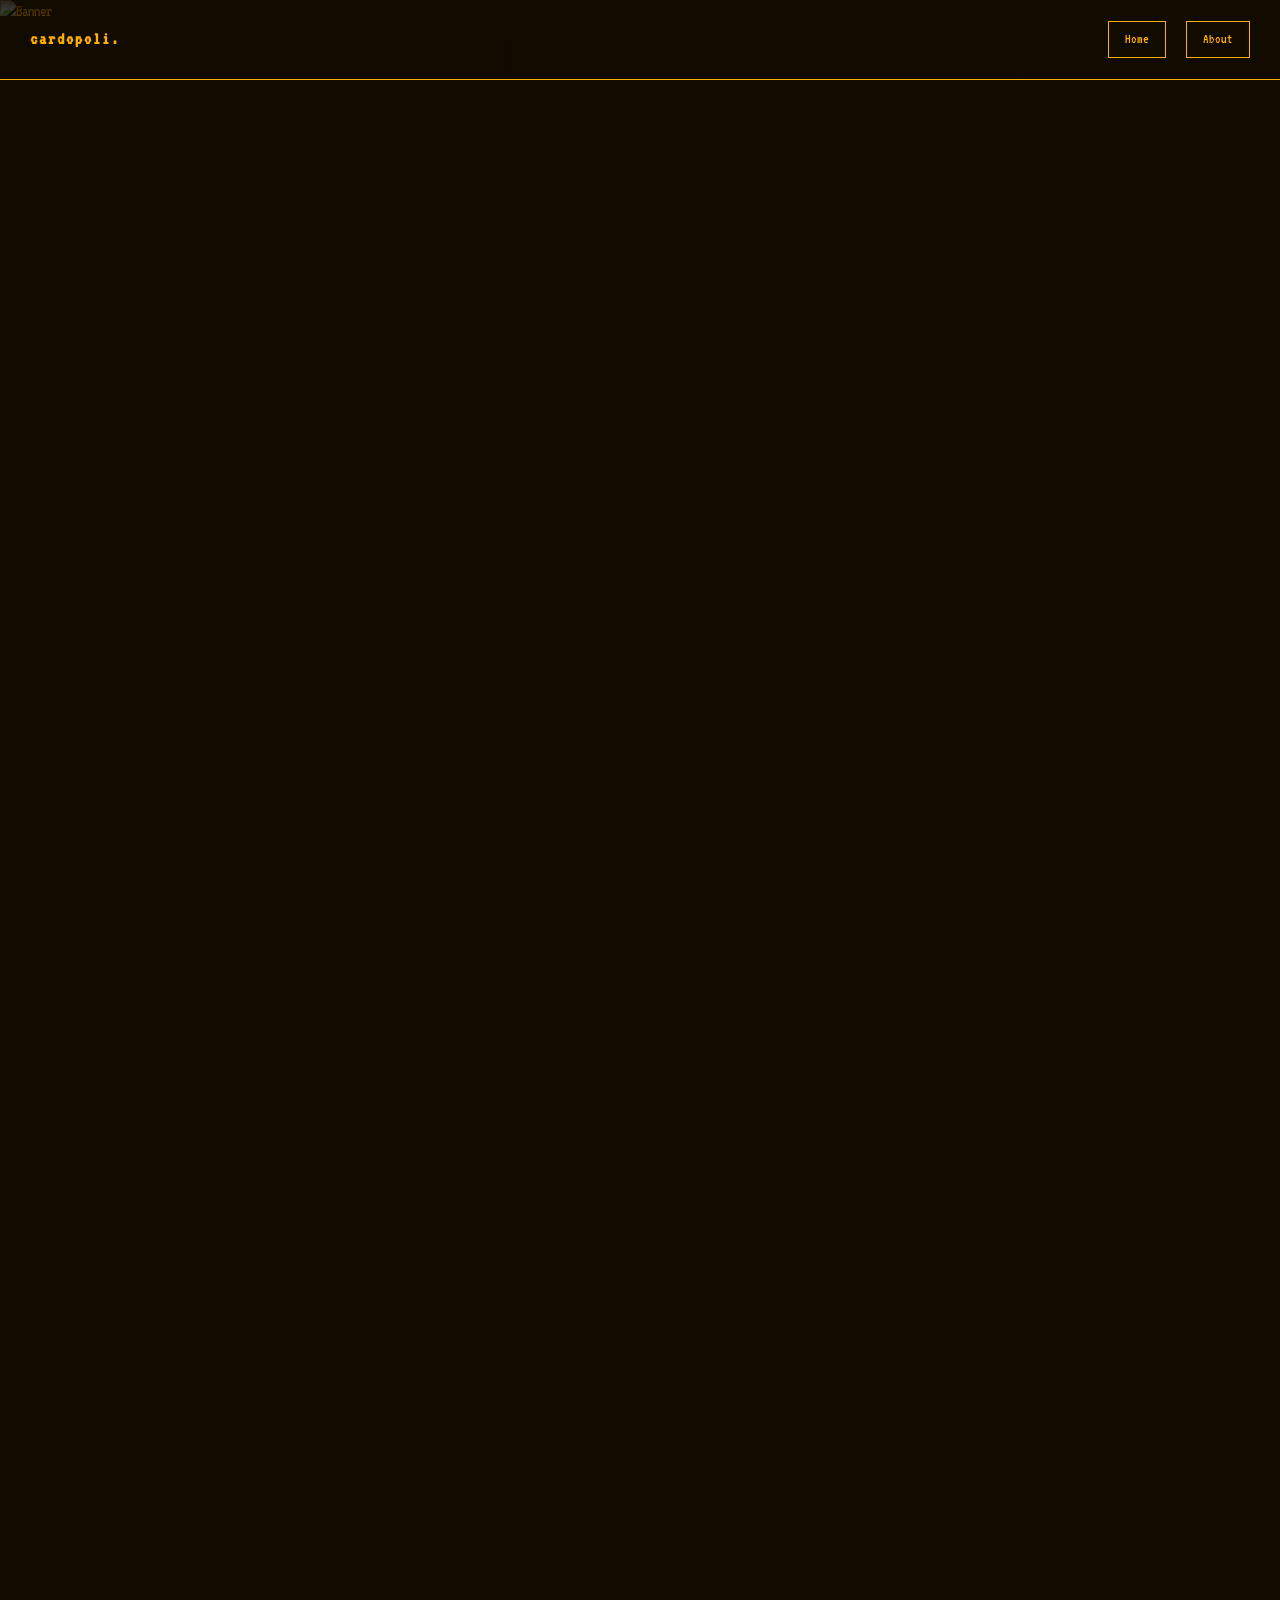
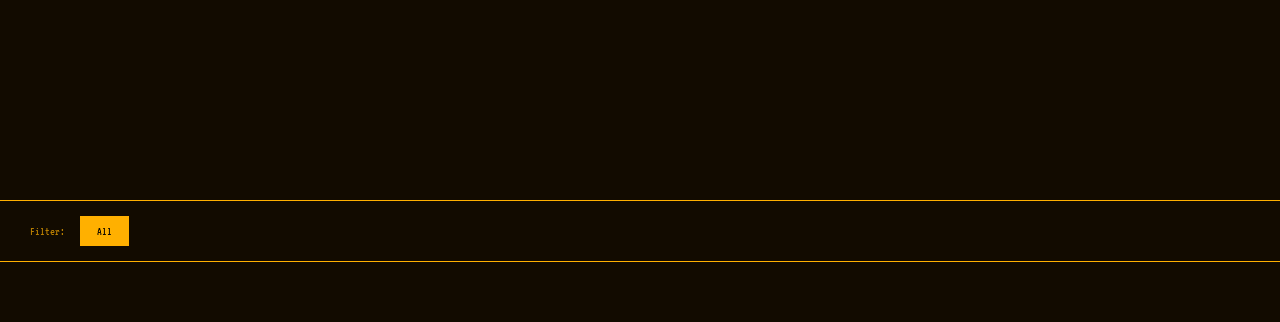
==== index.html @ 5b598ecf "Add files via upload" ====
<!DOCTYPE html>
<html lang="en">
<head>
    <meta charset="UTF-8">
    <meta name="viewport" content="width=device-width, initial-scale=1.0">
    <title>cardopoli.</title>
    <link href="https://fonts.googleapis.com/css2?family=VT323&display=swap" rel="stylesheet">
    <style>
        /* Default variables - will be overridden by settings.json */
        :root {
            --color-bg: #120b00;
            --color-text: #ffb000;
            --color-header-bg: #120b00;
            --font-family: 'VT323', monospace;
            --logo-size: 18px;
            --columns-desktop: 7;
            --columns-mobile: 2;
            --spacing: 8px;
            --header-height: 80px;
        }

        * {
            margin: 0;
            padding: 0;
            box-sizing: border-box;
        }

        body {
            background: var(--color-bg);
            color: var(--color-text);
            font-family: var(--font-family);
            line-height: 1.4;
            overflow-x: hidden;
        }

        /* BANNER */
        .banner {
            width: 100vw;
            height: 100vh;
            display: flex;
            align-items: center;
            justify-content: center;
            overflow: hidden;
            position: relative;
            background: var(--color-bg);
        }

        .banner img {
            width: 100%;
            height: 100%;
            object-fit: cover;
        }

        /* HEADER */
        header {
            position: fixed;
            top: 0;
            left: 0;
            right: 0;
            height: var(--header-height);
            padding: 20px 30px;
            display: flex;
            justify-content: space-between;
            align-items: center;
            z-index: 100;
            background: linear-gradient(to bottom, rgba(18, 11, 0, 0.9), transparent);
            border-bottom: 1px solid var(--color-text);
        }

        .logo {
            font-size: var(--logo-size);
            font-weight: bold;
            letter-spacing: 2px;
            color: var(--color-text);
        }

        .logo img {
            max-height: 40px;
            max-width: 150px;
        }

        nav {
            display: flex;
            gap: 20px;
            align-items: center;
        }

        nav a {
            color: var(--color-text);
            text-decoration: none;
            font-size: 14px;
            border: 1px solid var(--color-text);
            padding: 8px 16px;
            transition: all 0.2s;
        }

        nav a:hover {
            background: var(--color-text);
            color: var(--color-bg);
        }

        .hamburger {
            display: none;
            flex-direction: column;
            gap: 5px;
            cursor: pointer;
            border: 1px solid var(--color-text);
            padding: 8px;
        }

        .hamburger span {
            width: 24px;
            height: 2px;
            background: var(--color-text);
        }

        /* SIDEBAR */
        .sidebar {
            position: fixed;
            top: 0;
            left: 0;
            width: 100vw;
            height: 100vh;
            background: rgba(18, 11, 0, 0.95);
            display: none;
            flex-direction: column;
            justify-content: center;
            align-items: center;
            z-index: 200;
            backdrop-filter: blur(10px);
            padding: 60px 30px 30px;
            overflow-y: auto;
        }

        .sidebar.active {
            display: flex;
        }

        .sidebar-content {
            text-align: center;
            max-width: 600px;
        }

        .sidebar-content h2 {
            font-size: 28px;
            margin-bottom: 20px;
            border-bottom: 1px solid var(--color-text);
            padding-bottom: 20px;
        }

        .sidebar-content p {
            font-size: 14px;
            line-height: 1.8;
        }

        .sidebar-close {
            position: absolute;
            top: 30px;
            right: 30px;
            font-size: 32px;
            cursor: pointer;
            border: 1px solid var(--color-text);
            width: 40px;
            height: 40px;
            display: flex;
            align-items: center;
            justify-content: center;
        }

        /* CATEGORY FILTER */
        .filter-bar {
            position: sticky;
            top: 0;
            background: var(--color-bg);
            border-bottom: 1px solid var(--color-text);
            border-top: 1px solid var(--color-text);
            padding: 15px 30px;
            display: flex;
            gap: 15px;
            flex-wrap: wrap;
            z-index: 50;
            margin-top: 100vh;
            align-items: center;
        }

        .filter-label {
            font-size: 12px;
            opacity: 0.7;
        }

        .filter-btn {
            padding: 8px 16px;
            background: transparent;
            border: 1px solid var(--color-text);
            color: var(--color-text);
            font-family: inherit;
            font-size: 12px;
            cursor: pointer;
            transition: all 0.2s;
        }

        .filter-btn:hover,
        .filter-btn.active {
            background: var(--color-text);
            color: var(--color-bg);
        }

        /* GRID */
        .portfolio {
            display: grid;
            gap: var(--spacing);
            padding: 30px;
            background: var(--color-bg);
            grid-template-columns: repeat(var(--columns-desktop), 1fr);
        }

        .grid-item {
            aspect-ratio: 1;
            background: #1a1410;
            cursor: pointer;
            position: relative;
            overflow: hidden;
            border: 1px solid var(--color-text);
            transition: all 0.3s;
        }

        .grid-item:hover {
            border-color: var(--color-text);
            transform: scale(1.02);
        }

        .grid-item img {
            width: 100%;
            height: 100%;
            object-fit: cover;
            display: block;
        }

        .grid-item.hidden {
            display: none;
        }

        /* MODAL */
        .modal {
            display: none;
            position: fixed;
            top: 0;
            left: 0;
            width: 100%;
            height: 100%;
            background: rgba(18, 11, 0, 0.95);
            z-index: 300;
            justify-content: center;
            align-items: center;
            backdrop-filter: blur(5px);
            padding: 60px 30px 30px;
            overflow-y: auto;
        }

        .modal.active {
            display: flex;
        }

        .modal-content {
            position: relative;
            max-width: 90vw;
            max-height: 80vh;
            display: flex;
            flex-direction: column;
            align-items: center;
        }

        .modal-image {
            max-width: 100%;
            max-height: 70vh;
            object-fit: contain;
            margin-bottom: 20px;
        }

        .modal-info {
            text-align: center;
            max-width: 600px;
        }

        .modal-info h3 {
            font-size: 18px;
            margin-bottom: 10px;
        }

        .modal-info p {
            font-size: 12px;
            opacity: 0.8;
            margin-bottom: 5px;
        }

        .modal-close {
            position: absolute;
            top: 30px;
            right: 30px;
            font-size: 32px;
            cursor: pointer;
            border: 1px solid var(--color-text);
            width: 40px;
            height: 40px;
            display: flex;
            align-items: center;
            justify-content: center;
        }

        .modal-nav {
            position: absolute;
            bottom: 30px;
            display: flex;
            gap: 20px;
        }

        .modal-nav button {
            padding: 8px 16px;
            background: transparent;
            border: 1px solid var(--color-text);
            color: var(--color-text);
            font-family: inherit;
            cursor: pointer;
            transition: all 0.2s;
        }

        .modal-nav button:hover {
            background: var(--color-text);
            color: var(--color-bg);
        }

        /* ABOUT PAGE */
        .page-view {
            display: none;
            position: fixed;
            top: 0;
            left: 0;
            width: 100%;
            height: 100%;
            background: var(--color-bg);
            z-index: 250;
            padding: 100px 30px 30px;
            overflow-y: auto;
        }

        .page-view.active {
            display: block;
        }

        .page-view-content {
            max-width: 800px;
            margin: 0 auto;
            line-height: 1.8;
        }

        .page-view-close {
            position: fixed;
            top: 30px;
            right: 30px;
            font-size: 32px;
            cursor: pointer;
            border: 1px solid var(--color-text);
            width: 40px;
            height: 40px;
            display: flex;
            align-items: center;
            justify-content: center;
            z-index: 251;
        }

        /* Curved edges */
        body.curved-edges .grid-item,
        body.curved-edges .modal-image {
            border-radius: 10px;
        }

        /* Photo overlay */
        body.show-overlay .grid-item:hover::after {
            content: '';
            position: absolute;
            top: 0;
            left: 0;
            width: 100%;
            height: 100%;
            background: rgba(0, 0, 0, 0.3);
            pointer-events: none;
        }

        /* RESPONSIVE */
        @media (max-width: 1200px) {
            .portfolio {
                grid-template-columns: repeat(auto-fit, minmax(calc(100% / var(--columns-desktop)), 1fr));
            }
        }

        @media (max-width: 768px) {
            .hamburger {
                display: flex;
            }

            nav {
                display: none;
            }

            header {
                padding: 15px;
            }

            .portfolio {
                grid-template-columns: repeat(var(--columns-mobile), 1fr);
                padding: 15px;
            }

            .filter-bar {
                padding: 10px 15px;
                gap: 10px;
                margin-top: calc(100vh - 20px);
            }

            .modal {
                padding: 60px 15px 15px;
            }

            .modal-image {
                max-height: 60vh;
            }

            .sidebar {
                padding: 50px 20px 20px;
            }
        }
    </style>
</head>
<body>
    <!-- BANNER -->
    <section class="banner" id="banner">
        <img id="banner-image" src="" alt="Banner" style="display: none;">
    </section>

    <!-- HEADER -->
    <header>
        <div class="logo" id="logo">cardopoli.</div>
        <nav>
            <a href="#" onclick="showHome(); return false;">Home</a>
            <a href="#" onclick="showPage('about'); return false;">About</a>
        </nav>
        <button class="hamburger" onclick="toggleSidebar()" aria-label="Menu">
            <span></span>
            <span></span>
            <span></span>
        </button>
    </header>

    <!-- SIDEBAR -->
    <div class="sidebar" id="sidebar">
        <div class="sidebar-close" onclick="toggleSidebar()">×</div>
        <div class="sidebar-content">
            <h2>About</h2>
            <p id="sidebar-about">Loading...</p>
        </div>
    </div>

    <!-- FILTER BAR -->
    <div class="filter-bar" id="filter-bar">
        <span class="filter-label">Filter:</span>
        <button class="filter-btn active" onclick="filterCategory('all', this)">All</button>
        <div id="category-buttons"></div>
    </div>

    <!-- PORTFOLIO GRID -->
    <div class="portfolio" id="portfolio"></div>

    <!-- MODAL -->
    <div class="modal" id="modal">
        <div class="modal-close" onclick="closeModal()">×</div>
        <div class="modal-content">
            <img class="modal-image" id="modal-image" src="" alt="">
            <div class="modal-info">
                <h3 id="modal-title"></h3>
                <p id="modal-category"></p>
                <p id="modal-caption"></p>
            </div>
            <div class="modal-nav">
                <button onclick="previousImage()">← Previous</button>
                <button onclick="nextImage()">Next →</button>
            </div>
        </div>
    </div>

    <!-- ABOUT PAGE -->
    <div class="page-view" id="about-page">
        <div class="page-view-close" onclick="showHome()">×</div>
        <div class="page-view-content" id="about-content">
            Loading...
        </div>
    </div>

    <script>
        let settings = {};
        let projects = [];
        let currentCategory = 'all';
        let currentImageIndex = 0;
        let currentProjectIndex = 0;
        let filteredProjects = [];

        // Load settings and apply to page
        async function loadSettings() {
            try {
                const response = await fetch('/content/settings.json');
                if (!response.ok) throw new Error('Settings not found');
                settings = await response.json();
            } catch (error) {
                console.log('Using default settings');
                settings = {
                    title: 'cardopoli.',
                    description: 'Photography & Art Direction',
                    columns: '7',
                    mobile_columns: '2',
                    curved_edges: true,
                    photo_overlay: true,
                    color_bg: '#120b00',
                    color_text: '#ffb000',
                    color_header_bg: '#120b00',
                    font_family: 'VT323',
                    logo_size: '18px',
                    show_sidebar: true
                };
            }

            // Apply settings to CSS
            document.documentElement.style.setProperty('--color-bg', settings.color_bg);
            document.documentElement.style.setProperty('--color-text', settings.color_text);
            document.documentElement.style.setProperty('--color-header-bg', settings.color_header_bg);
            document.documentElement.style.setProperty('--font-family', settings.font_family === 'VT323' ? "'VT323', monospace" : settings.font_family);
            document.documentElement.style.setProperty('--logo-size', settings.logo_size);
            document.documentElement.style.setProperty('--columns-desktop', settings.columns || '7');
            document.documentElement.style.setProperty('--columns-mobile', settings.mobile_columns || '2');

            // Apply conditional classes
            if (settings.curved_edges) document.body.classList.add('curved-edges');
            if (settings.photo_overlay) document.body.classList.add('show-overlay');

            // Set logo
            const logoEl = document.getElementById('logo');
            if (settings.logo_image) {
                logoEl.innerHTML = `<img src="${settings.logo_image}" alt="logo">`;
            } else {
                logoEl.textContent = settings.title || 'cardopoli.';
            }

            // Set banner
            if (settings.banner_gif) {
                document.getElementById('banner-image').src = settings.banner_gif;
                document.getElementById('banner-image').style.display = 'block';
            }

            // Set sidebar visibility
            if (!settings.show_sidebar) {
                document.querySelector('.hamburger').style.display = 'none';
            }

            document.title = settings.title;
        }

        // Load projects
        async function loadProjects() {
            try {
                const response = await fetch('/content/projects.json');
                if (!response.ok) throw new Error('Projects not found');
                projects = await response.json();
            } catch (error) {
                console.log('No projects yet');
                projects = [];
            }

            renderPortfolio();
            buildCategoryFilter();
        }

        // Build category filter
        function buildCategoryFilter() {
            const categories = [...new Set(projects.map(p => p.category).filter(c => c))];
            const container = document.getElementById('category-buttons');
            container.innerHTML = '';

            categories.forEach(cat => {
                const btn = document.createElement('button');
                btn.className = 'filter-btn';
                btn.textContent = cat;
                btn.onclick = () => filterCategory(cat, btn);
                container.appendChild(btn);
            });
        }

        // Filter by category
        function filterCategory(category, element) {
            currentCategory = category;

            document.querySelectorAll('.filter-btn').forEach(btn => btn.classList.remove('active'));
            if (element) element.classList.add('active');

            if (category === 'all') {
                filteredProjects = [...projects];
            } else {
                filteredProjects = projects.filter(p => p.category === category);
            }

            renderPortfolio();
        }

        // Render portfolio
        function renderPortfolio() {
            const portfolio = document.getElementById('portfolio');
            portfolio.innerHTML = '';

            filteredProjects.forEach((project, projectIdx) => {
                project.photos.forEach((photo, photoIdx) => {
                    const item = document.createElement('div');
                    item.className = 'grid-item';
                    item.innerHTML = `<img src="${photo.image}" alt="${photo.alt || ''}" loading="lazy">`;
                    item.onclick = () => openModal(projectIdx, photoIdx);
                    portfolio.appendChild(item);
                });
            });
        }

        // Modal functions
        function openModal(projectIdx, photoIdx) {
            currentProjectIndex = projectIdx;
            currentImageIndex = photoIdx;
            showModalImage();
            document.getElementById('modal').classList.add('active');
        }

        function closeModal() {
            document.getElementById('modal').classList.remove('active');
        }

        function showModalImage() {
            const project = filteredProjects[currentProjectIndex];
            const photo = project.photos[currentImageIndex];

            document.getElementById('modal-image').src = photo.image;
            document.getElementById('modal-title').textContent = project.title;
            document.getElementById('modal-category').textContent = project.category;
            document.getElementById('modal-caption').textContent = photo.caption || '';
        }

        function nextImage() {
            const project = filteredProjects[currentProjectIndex];
            if (currentImageIndex < project.photos.length - 1) {
                currentImageIndex++;
            } else if (currentProjectIndex < filteredProjects.length - 1) {
                currentProjectIndex++;
                currentImageIndex = 0;
            }
            showModalImage();
        }

        function previousImage() {
            if (currentImageIndex > 0) {
                currentImageIndex--;
            } else if (currentProjectIndex > 0) {
                currentProjectIndex--;
                currentImageIndex = filteredProjects[currentProjectIndex].photos.length - 1;
            }
            showModalImage();
        }

        // Keyboard nav
        document.addEventListener('keydown', (e) => {
            if (!document.getElementById('modal').classList.contains('active')) return;
            if (e.key === 'ArrowRight') nextImage();
            if (e.key === 'ArrowLeft') previousImage();
            if (e.key === 'Escape') closeModal();
        });

        // Page nav
        function showHome() {
            document.getElementById('about-page').classList.remove('active');
            document.getElementById('sidebar').classList.remove('active');
        }

        function showPage(page) {
            if (page === 'about') {
                document.getElementById('about-page').classList.add('active');
                loadAboutPage();
            }
        }

        async function loadAboutPage() {
            try {
                const response = await fetch('/content/pages/about.json');
                const data = await response.json();
                document.getElementById('about-content').innerHTML = `<h2>${data.title}</h2><p>${data.body}</p>`;
                document.getElementById('sidebar-about').innerHTML = data.body;
            } catch (error) {
                document.getElementById('about-content').innerHTML = '<p>About page not set up yet.</p>';
            }
        }

        function toggleSidebar() {
            document.getElementById('sidebar').classList.toggle('active');
        }

        // Initialize
        async function init() {
            await loadSettings();
            await loadProjects();
        }

        init();
    </script>
</body>
</html>
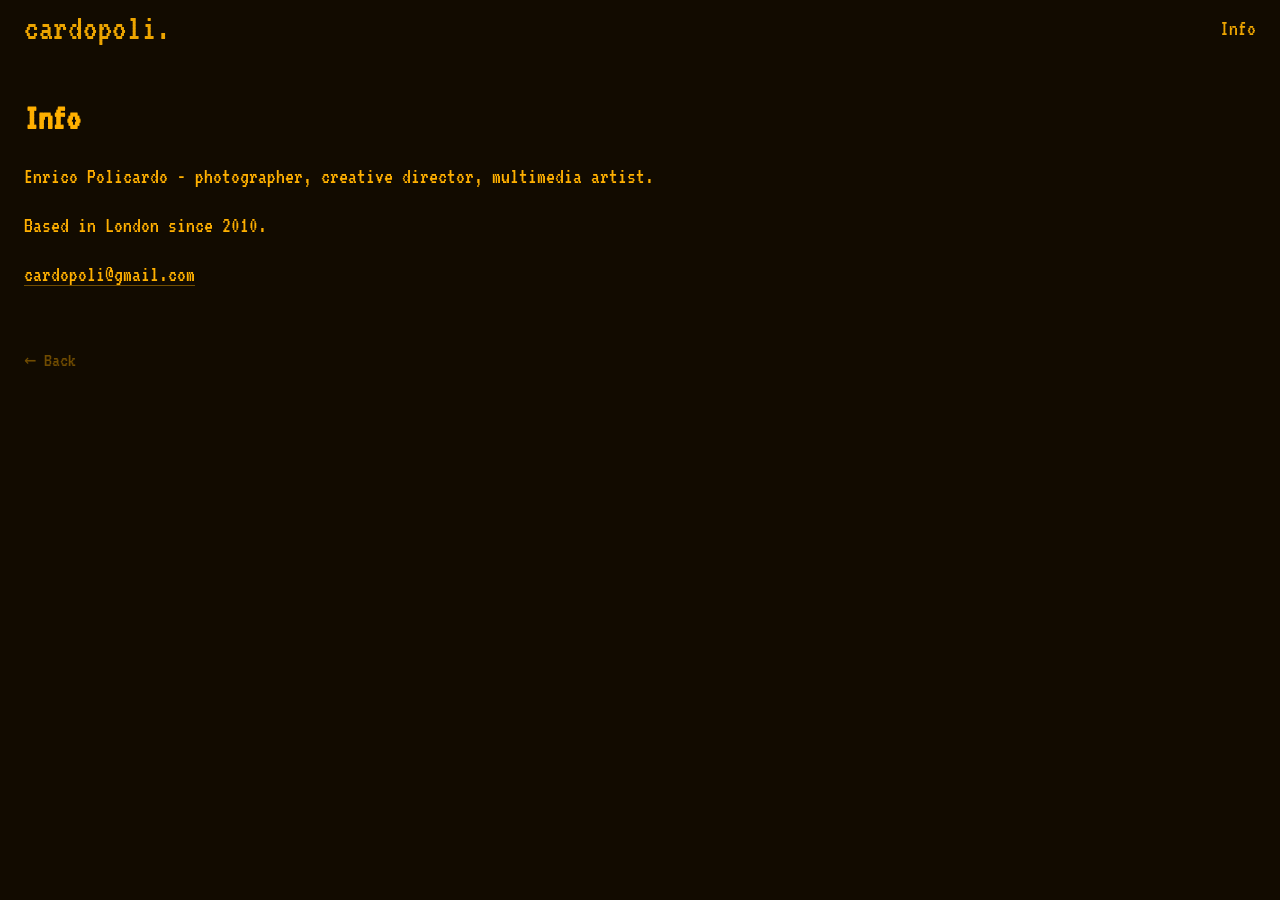
==== commit 41efe7d3: "Add files via upload" ====
--- a/index.html
+++ b/index.html
@@ -1,715 +1,58 @@
 <!DOCTYPE html>
 <html lang="en">
 <head>
-    <meta charset="UTF-8">
-    <meta name="viewport" content="width=device-width, initial-scale=1.0">
+    <meta charset="utf-8">
+    <meta name="viewport" content="width=device-width, initial-scale=1, minimum-scale=1">
     <title>cardopoli.</title>
+    <meta name="description" content="Enrico Policardo - photographer, creative director, multimedia artist. London.">
+    <link rel="preconnect" href="https://fonts.googleapis.com">
+    <link rel="preconnect" href="https://fonts.gstatic.com" crossorigin>
     <link href="https://fonts.googleapis.com/css2?family=VT323&display=swap" rel="stylesheet">
-    <style>
-        /* Default variables - will be overridden by settings.json */
-        :root {
-            --color-bg: #120b00;
-            --color-text: #ffb000;
-            --color-header-bg: #120b00;
-            --font-family: 'VT323', monospace;
-            --logo-size: 18px;
-            --columns-desktop: 7;
-            --columns-mobile: 2;
-            --spacing: 8px;
-            --header-height: 80px;
-        }
-
-        * {
-            margin: 0;
-            padding: 0;
-            box-sizing: border-box;
-        }
-
-        body {
-            background: var(--color-bg);
-            color: var(--color-text);
-            font-family: var(--font-family);
-            line-height: 1.4;
-            overflow-x: hidden;
-        }
-
-        /* BANNER */
-        .banner {
-            width: 100vw;
-            height: 100vh;
-            display: flex;
-            align-items: center;
-            justify-content: center;
-            overflow: hidden;
-            position: relative;
-            background: var(--color-bg);
-        }
-
-        .banner img {
-            width: 100%;
-            height: 100%;
-            object-fit: cover;
-        }
-
-        /* HEADER */
-        header {
-            position: fixed;
-            top: 0;
-            left: 0;
-            right: 0;
-            height: var(--header-height);
-            padding: 20px 30px;
-            display: flex;
-            justify-content: space-between;
-            align-items: center;
-            z-index: 100;
-            background: linear-gradient(to bottom, rgba(18, 11, 0, 0.9), transparent);
-            border-bottom: 1px solid var(--color-text);
-        }
-
-        .logo {
-            font-size: var(--logo-size);
-            font-weight: bold;
-            letter-spacing: 2px;
-            color: var(--color-text);
-        }
-
-        .logo img {
-            max-height: 40px;
-            max-width: 150px;
-        }
-
-        nav {
-            display: flex;
-            gap: 20px;
-            align-items: center;
-        }
-
-        nav a {
-            color: var(--color-text);
-            text-decoration: none;
-            font-size: 14px;
-            border: 1px solid var(--color-text);
-            padding: 8px 16px;
-            transition: all 0.2s;
-        }
-
-        nav a:hover {
-            background: var(--color-text);
-            color: var(--color-bg);
-        }
-
-        .hamburger {
-            display: none;
-            flex-direction: column;
-            gap: 5px;
-            cursor: pointer;
-            border: 1px solid var(--color-text);
-            padding: 8px;
-        }
-
-        .hamburger span {
-            width: 24px;
-            height: 2px;
-            background: var(--color-text);
-        }
-
-        /* SIDEBAR */
-        .sidebar {
-            position: fixed;
-            top: 0;
-            left: 0;
-            width: 100vw;
-            height: 100vh;
-            background: rgba(18, 11, 0, 0.95);
-            display: none;
-            flex-direction: column;
-            justify-content: center;
-            align-items: center;
-            z-index: 200;
-            backdrop-filter: blur(10px);
-            padding: 60px 30px 30px;
-            overflow-y: auto;
-        }
-
-        .sidebar.active {
-            display: flex;
-        }
-
-        .sidebar-content {
-            text-align: center;
-            max-width: 600px;
-        }
-
-        .sidebar-content h2 {
-            font-size: 28px;
-            margin-bottom: 20px;
-            border-bottom: 1px solid var(--color-text);
-            padding-bottom: 20px;
-        }
-
-        .sidebar-content p {
-            font-size: 14px;
-            line-height: 1.8;
-        }
-
-        .sidebar-close {
-            position: absolute;
-            top: 30px;
-            right: 30px;
-            font-size: 32px;
-            cursor: pointer;
-            border: 1px solid var(--color-text);
-            width: 40px;
-            height: 40px;
-            display: flex;
-            align-items: center;
-            justify-content: center;
-        }
-
-        /* CATEGORY FILTER */
-        .filter-bar {
-            position: sticky;
-            top: 0;
-            background: var(--color-bg);
-            border-bottom: 1px solid var(--color-text);
-            border-top: 1px solid var(--color-text);
-            padding: 15px 30px;
-            display: flex;
-            gap: 15px;
-            flex-wrap: wrap;
-            z-index: 50;
-            margin-top: 100vh;
-            align-items: center;
-        }
-
-        .filter-label {
-            font-size: 12px;
-            opacity: 0.7;
-        }
-
-        .filter-btn {
-            padding: 8px 16px;
-            background: transparent;
-            border: 1px solid var(--color-text);
-            color: var(--color-text);
-            font-family: inherit;
-            font-size: 12px;
-            cursor: pointer;
-            transition: all 0.2s;
-        }
-
-        .filter-btn:hover,
-        .filter-btn.active {
-            background: var(--color-text);
-            color: var(--color-bg);
-        }
-
-        /* GRID */
-        .portfolio {
-            display: grid;
-            gap: var(--spacing);
-            padding: 30px;
-            background: var(--color-bg);
-            grid-template-columns: repeat(var(--columns-desktop), 1fr);
-        }
-
-        .grid-item {
-            aspect-ratio: 1;
-            background: #1a1410;
-            cursor: pointer;
-            position: relative;
-            overflow: hidden;
-            border: 1px solid var(--color-text);
-            transition: all 0.3s;
-        }
-
-        .grid-item:hover {
-            border-color: var(--color-text);
-            transform: scale(1.02);
-        }
-
-        .grid-item img {
-            width: 100%;
-            height: 100%;
-            object-fit: cover;
-            display: block;
-        }
-
-        .grid-item.hidden {
-            display: none;
-        }
-
-        /* MODAL */
-        .modal {
-            display: none;
-            position: fixed;
-            top: 0;
-            left: 0;
-            width: 100%;
-            height: 100%;
-            background: rgba(18, 11, 0, 0.95);
-            z-index: 300;
-            justify-content: center;
-            align-items: center;
-            backdrop-filter: blur(5px);
-            padding: 60px 30px 30px;
-            overflow-y: auto;
-        }
-
-        .modal.active {
-            display: flex;
-        }
-
-        .modal-content {
-            position: relative;
-            max-width: 90vw;
-            max-height: 80vh;
-            display: flex;
-            flex-direction: column;
-            align-items: center;
-        }
-
-        .modal-image {
-            max-width: 100%;
-            max-height: 70vh;
-            object-fit: contain;
-            margin-bottom: 20px;
-        }
-
-        .modal-info {
-            text-align: center;
-            max-width: 600px;
-        }
-
-        .modal-info h3 {
-            font-size: 18px;
-            margin-bottom: 10px;
-        }
-
-        .modal-info p {
-            font-size: 12px;
-            opacity: 0.8;
-            margin-bottom: 5px;
-        }
-
-        .modal-close {
-            position: absolute;
-            top: 30px;
-            right: 30px;
-            font-size: 32px;
-            cursor: pointer;
-            border: 1px solid var(--color-text);
-            width: 40px;
-            height: 40px;
-            display: flex;
-            align-items: center;
-            justify-content: center;
-        }
-
-        .modal-nav {
-            position: absolute;
-            bottom: 30px;
-            display: flex;
-            gap: 20px;
-        }
-
-        .modal-nav button {
-            padding: 8px 16px;
-            background: transparent;
-            border: 1px solid var(--color-text);
-            color: var(--color-text);
-            font-family: inherit;
-            cursor: pointer;
-            transition: all 0.2s;
-        }
-
-        .modal-nav button:hover {
-            background: var(--color-text);
-            color: var(--color-bg);
-        }
-
-        /* ABOUT PAGE */
-        .page-view {
-            display: none;
-            position: fixed;
-            top: 0;
-            left: 0;
-            width: 100%;
-            height: 100%;
-            background: var(--color-bg);
-            z-index: 250;
-            padding: 100px 30px 30px;
-            overflow-y: auto;
-        }
-
-        .page-view.active {
-            display: block;
-        }
-
-        .page-view-content {
-            max-width: 800px;
-            margin: 0 auto;
-            line-height: 1.8;
-        }
-
-        .page-view-close {
-            position: fixed;
-            top: 30px;
-            right: 30px;
-            font-size: 32px;
-            cursor: pointer;
-            border: 1px solid var(--color-text);
-            width: 40px;
-            height: 40px;
-            display: flex;
-            align-items: center;
-            justify-content: center;
-            z-index: 251;
-        }
-
-        /* Curved edges */
-        body.curved-edges .grid-item,
-        body.curved-edges .modal-image {
-            border-radius: 10px;
-        }
-
-        /* Photo overlay */
-        body.show-overlay .grid-item:hover::after {
-            content: '';
-            position: absolute;
-            top: 0;
-            left: 0;
-            width: 100%;
-            height: 100%;
-            background: rgba(0, 0, 0, 0.3);
-            pointer-events: none;
-        }
-
-        /* RESPONSIVE */
-        @media (max-width: 1200px) {
-            .portfolio {
-                grid-template-columns: repeat(auto-fit, minmax(calc(100% / var(--columns-desktop)), 1fr));
-            }
-        }
-
-        @media (max-width: 768px) {
-            .hamburger {
-                display: flex;
-            }
-
-            nav {
-                display: none;
-            }
-
-            header {
-                padding: 15px;
-            }
-
-            .portfolio {
-                grid-template-columns: repeat(var(--columns-mobile), 1fr);
-                padding: 15px;
-            }
-
-            .filter-bar {
-                padding: 10px 15px;
-                gap: 10px;
-                margin-top: calc(100vh - 20px);
-            }
-
-            .modal {
-                padding: 60px 15px 15px;
-            }
-
-            .modal-image {
-                max-height: 60vh;
-            }
-
-            .sidebar {
-                padding: 50px 20px 20px;
-            }
-        }
-    </style>
+    <link rel="stylesheet" href="/css/style.css">
 </head>
 <body>
-    <!-- BANNER -->
-    <section class="banner" id="banner">
-        <img id="banner-image" src="" alt="Banner" style="display: none;">
+
+    <!-- Top Bar -->
+    <header id="topbar">
+        <a href="/" class="logo">cardopoli.</a>
+        <nav id="topnav">
+            <a href="/info" data-page="info">Info</a>
+        </nav>
+    </header>
+
+    <!-- Banner -->
+    <section id="banner">
+        <div class="banner-img"></div>
     </section>
 
-    <!-- HEADER -->
-    <header>
-        <div class="logo" id="logo">cardopoli.</div>
-        <nav>
-            <a href="#" onclick="showHome(); return false;">Home</a>
-            <a href="#" onclick="showPage('about'); return false;">About</a>
-        </nav>
-        <button class="hamburger" onclick="toggleSidebar()" aria-label="Menu">
-            <span></span>
-            <span></span>
-            <span></span>
-        </button>
-    </header>
+    <!-- Category Filter -->
+    <nav id="filters">
+        <button class="filter-btn active" data-filter="all">All</button>
+    </nav>
 
-    <!-- SIDEBAR -->
-    <div class="sidebar" id="sidebar">
-        <div class="sidebar-close" onclick="toggleSidebar()">×</div>
-        <div class="sidebar-content">
-            <h2>About</h2>
-            <p id="sidebar-about">Loading...</p>
+    <!-- Grid -->
+    <main id="main">
+        <section id="grid"></section>
+    </main>
+
+    <!-- Page View (Info) -->
+    <section id="page-view">
+        <div id="page-content"></div>
+        <a href="/" class="page-back" data-page="home">&larr; Back</a>
+    </section>
+
+    <!-- Modal -->
+    <div id="modal">
+        <div id="modal-bg"></div>
+        <button id="modal-close">&times;</button>
+        <button id="modal-prev">&larr;</button>
+        <button id="modal-next">&rarr;</button>
+        <div id="modal-img-wrap">
+            <img id="modal-img" src="" alt="">
         </div>
+        <div id="modal-caption"></div>
     </div>
 
-    <!-- FILTER BAR -->
-    <div class="filter-bar" id="filter-bar">
-        <span class="filter-label">Filter:</span>
-        <button class="filter-btn active" onclick="filterCategory('all', this)">All</button>
-        <div id="category-buttons"></div>
-    </div>
-
-    <!-- PORTFOLIO GRID -->
-    <div class="portfolio" id="portfolio"></div>
-
-    <!-- MODAL -->
-    <div class="modal" id="modal">
-        <div class="modal-close" onclick="closeModal()">×</div>
-        <div class="modal-content">
-            <img class="modal-image" id="modal-image" src="" alt="">
-            <div class="modal-info">
-                <h3 id="modal-title"></h3>
-                <p id="modal-category"></p>
-                <p id="modal-caption"></p>
-            </div>
-            <div class="modal-nav">
-                <button onclick="previousImage()">← Previous</button>
-                <button onclick="nextImage()">Next →</button>
-            </div>
-        </div>
-    </div>
-
-    <!-- ABOUT PAGE -->
-    <div class="page-view" id="about-page">
-        <div class="page-view-close" onclick="showHome()">×</div>
-        <div class="page-view-content" id="about-content">
-            Loading...
-        </div>
-    </div>
-
-    <script>
-        let settings = {};
-        let projects = [];
-        let currentCategory = 'all';
-        let currentImageIndex = 0;
-        let currentProjectIndex = 0;
-        let filteredProjects = [];
-
-        // Load settings and apply to page
-        async function loadSettings() {
-            try {
-                const response = await fetch('/content/settings.json');
-                if (!response.ok) throw new Error('Settings not found');
-                settings = await response.json();
-            } catch (error) {
-                console.log('Using default settings');
-                settings = {
-                    title: 'cardopoli.',
-                    description: 'Photography & Art Direction',
-                    columns: '7',
-                    mobile_columns: '2',
-                    curved_edges: true,
-                    photo_overlay: true,
-                    color_bg: '#120b00',
-                    color_text: '#ffb000',
-                    color_header_bg: '#120b00',
-                    font_family: 'VT323',
-                    logo_size: '18px',
-                    show_sidebar: true
-                };
-            }
-
-            // Apply settings to CSS
-            document.documentElement.style.setProperty('--color-bg', settings.color_bg);
-            document.documentElement.style.setProperty('--color-text', settings.color_text);
-            document.documentElement.style.setProperty('--color-header-bg', settings.color_header_bg);
-            document.documentElement.style.setProperty('--font-family', settings.font_family === 'VT323' ? "'VT323', monospace" : settings.font_family);
-            document.documentElement.style.setProperty('--logo-size', settings.logo_size);
-            document.documentElement.style.setProperty('--columns-desktop', settings.columns || '7');
-            document.documentElement.style.setProperty('--columns-mobile', settings.mobile_columns || '2');
-
-            // Apply conditional classes
-            if (settings.curved_edges) document.body.classList.add('curved-edges');
-            if (settings.photo_overlay) document.body.classList.add('show-overlay');
-
-            // Set logo
-            const logoEl = document.getElementById('logo');
-            if (settings.logo_image) {
-                logoEl.innerHTML = `<img src="${settings.logo_image}" alt="logo">`;
-            } else {
-                logoEl.textContent = settings.title || 'cardopoli.';
-            }
-
-            // Set banner
-            if (settings.banner_gif) {
-                document.getElementById('banner-image').src = settings.banner_gif;
-                document.getElementById('banner-image').style.display = 'block';
-            }
-
-            // Set sidebar visibility
-            if (!settings.show_sidebar) {
-                document.querySelector('.hamburger').style.display = 'none';
-            }
-
-            document.title = settings.title;
-        }
-
-        // Load projects
-        async function loadProjects() {
-            try {
-                const response = await fetch('/content/projects.json');
-                if (!response.ok) throw new Error('Projects not found');
-                projects = await response.json();
-            } catch (error) {
-                console.log('No projects yet');
-                projects = [];
-            }
-
-            renderPortfolio();
-            buildCategoryFilter();
-        }
-
-        // Build category filter
-        function buildCategoryFilter() {
-            const categories = [...new Set(projects.map(p => p.category).filter(c => c))];
-            const container = document.getElementById('category-buttons');
-            container.innerHTML = '';
-
-            categories.forEach(cat => {
-                const btn = document.createElement('button');
-                btn.className = 'filter-btn';
-                btn.textContent = cat;
-                btn.onclick = () => filterCategory(cat, btn);
-                container.appendChild(btn);
-            });
-        }
-
-        // Filter by category
-        function filterCategory(category, element) {
-            currentCategory = category;
-
-            document.querySelectorAll('.filter-btn').forEach(btn => btn.classList.remove('active'));
-            if (element) element.classList.add('active');
-
-            if (category === 'all') {
-                filteredProjects = [...projects];
-            } else {
-                filteredProjects = projects.filter(p => p.category === category);
-            }
-
-            renderPortfolio();
-        }
-
-        // Render portfolio
-        function renderPortfolio() {
-            const portfolio = document.getElementById('portfolio');
-            portfolio.innerHTML = '';
-
-            filteredProjects.forEach((project, projectIdx) => {
-                project.photos.forEach((photo, photoIdx) => {
-                    const item = document.createElement('div');
-                    item.className = 'grid-item';
-                    item.innerHTML = `<img src="${photo.image}" alt="${photo.alt || ''}" loading="lazy">`;
-                    item.onclick = () => openModal(projectIdx, photoIdx);
-                    portfolio.appendChild(item);
-                });
-            });
-        }
-
-        // Modal functions
-        function openModal(projectIdx, photoIdx) {
-            currentProjectIndex = projectIdx;
-            currentImageIndex = photoIdx;
-            showModalImage();
-            document.getElementById('modal').classList.add('active');
-        }
-
-        function closeModal() {
-            document.getElementById('modal').classList.remove('active');
-        }
-
-        function showModalImage() {
-            const project = filteredProjects[currentProjectIndex];
-            const photo = project.photos[currentImageIndex];
-
-            document.getElementById('modal-image').src = photo.image;
-            document.getElementById('modal-title').textContent = project.title;
-            document.getElementById('modal-category').textContent = project.category;
-            document.getElementById('modal-caption').textContent = photo.caption || '';
-        }
-
-        function nextImage() {
-            const project = filteredProjects[currentProjectIndex];
-            if (currentImageIndex < project.photos.length - 1) {
-                currentImageIndex++;
-            } else if (currentProjectIndex < filteredProjects.length - 1) {
-                currentProjectIndex++;
-                currentImageIndex = 0;
-            }
-            showModalImage();
-        }
-
-        function previousImage() {
-            if (currentImageIndex > 0) {
-                currentImageIndex--;
-            } else if (currentProjectIndex > 0) {
-                currentProjectIndex--;
-                currentImageIndex = filteredProjects[currentProjectIndex].photos.length - 1;
-            }
-            showModalImage();
-        }
-
-        // Keyboard nav
-        document.addEventListener('keydown', (e) => {
-            if (!document.getElementById('modal').classList.contains('active')) return;
-            if (e.key === 'ArrowRight') nextImage();
-            if (e.key === 'ArrowLeft') previousImage();
-            if (e.key === 'Escape') closeModal();
-        });
-
-        // Page nav
-        function showHome() {
-            document.getElementById('about-page').classList.remove('active');
-            document.getElementById('sidebar').classList.remove('active');
-        }
-
-        function showPage(page) {
-            if (page === 'about') {
-                document.getElementById('about-page').classList.add('active');
-                loadAboutPage();
-            }
-        }
-
-        async function loadAboutPage() {
-            try {
-                const response = await fetch('/content/pages/about.json');
-                const data = await response.json();
-                document.getElementById('about-content').innerHTML = `<h2>${data.title}</h2><p>${data.body}</p>`;
-                document.getElementById('sidebar-about').innerHTML = data.body;
-            } catch (error) {
-                document.getElementById('about-content').innerHTML = '<p>About page not set up yet.</p>';
-            }
-        }
-
-        function toggleSidebar() {
-            document.getElementById('sidebar').classList.toggle('active');
-        }
-
-        // Initialize
-        async function init() {
-            await loadSettings();
-            await loadProjects();
-        }
-
-        init();
-    </script>
+    <script src="/js/site.js"></script>
 </body>
 </html>
--- a/css/style.css
+++ b/css/style.css
@@ -0,0 +1,391 @@
+/* ============================================
+   cardopoli. 
+   #120B00 / #ffb000 / VT323
+   ============================================ */
+
+@font-face { font-display: swap; }
+
+:root {
+    --bg: #120B00;
+    --amber: #ffb000;
+    --amber-dim: rgba(255, 176, 0, 0.4);
+    --amber-faint: rgba(255, 176, 0, 0.12);
+    --white: #ffffff;
+    --font: 'VT323', monospace;
+    --gap: 4px;
+    --cols: 5;
+    --topbar-h: 56px;
+}
+
+*, *::before, *::after { box-sizing: border-box; margin: 0; padding: 0; }
+
+html { scroll-behavior: smooth; }
+
+body {
+    font-family: var(--font);
+    background: var(--bg);
+    color: var(--amber);
+    -webkit-font-smoothing: antialiased;
+    overflow-x: hidden;
+}
+
+a { color: var(--amber); text-decoration: none; }
+img { display: block; max-width: 100%; height: auto; }
+button { font-family: var(--font); cursor: pointer; }
+
+/* ============================================
+   TOP BAR
+   ============================================ */
+
+#topbar {
+    position: fixed;
+    top: 0;
+    left: 0;
+    width: 100%;
+    height: var(--topbar-h);
+    display: flex;
+    align-items: center;
+    justify-content: space-between;
+    padding: 0 24px;
+    z-index: 500;
+    mix-blend-mode: difference;
+}
+
+.logo {
+    font-size: 36px;
+    color: var(--amber);
+    line-height: 1;
+    letter-spacing: 0.02em;
+}
+
+#topnav a {
+    font-size: 22px;
+    color: var(--amber);
+    transition: opacity 0.2s;
+}
+
+#topnav a:hover {
+    opacity: 0.6;
+}
+
+/* ============================================
+   BANNER
+   ============================================ */
+
+#banner {
+    position: relative;
+    width: 100%;
+    height: 100vh;
+    overflow: hidden;
+    background: var(--bg);
+}
+
+.banner-img {
+    position: absolute;
+    inset: 0;
+    background-image: url('/images/banner.gif');
+    background-size: cover;
+    background-position: center;
+    background-repeat: no-repeat;
+}
+
+/* ============================================
+   CATEGORY FILTERS
+   ============================================ */
+
+#filters {
+    position: sticky;
+    top: 0;
+    z-index: 400;
+    background: var(--bg);
+    padding: 16px 24px;
+    display: flex;
+    gap: 8px;
+    flex-wrap: wrap;
+    border-bottom: 1px solid var(--amber-faint);
+}
+
+.filter-btn {
+    background: transparent;
+    border: 1px solid var(--amber-dim);
+    color: var(--amber-dim);
+    font-size: 18px;
+    padding: 6px 16px;
+    transition: all 0.2s;
+}
+
+.filter-btn:hover {
+    border-color: var(--amber);
+    color: var(--amber);
+}
+
+.filter-btn.active {
+    background: var(--amber);
+    color: var(--bg);
+    border-color: var(--amber);
+}
+
+/* ============================================
+   GRID
+   ============================================ */
+
+#main {
+    padding: var(--gap);
+}
+
+#grid {
+    display: grid;
+    grid-template-columns: repeat(var(--cols), 1fr);
+    gap: var(--gap);
+}
+
+.grid-item {
+    position: relative;
+    overflow: hidden;
+    cursor: pointer;
+    background: #1a1000;
+    aspect-ratio: 1;
+}
+
+.grid-item.wide {
+    grid-column: span 2;
+}
+
+.grid-item img {
+    width: 100%;
+    height: 100%;
+    object-fit: cover;
+    transition: transform 0.4s ease, opacity 0.3s;
+    opacity: 0;
+}
+
+.grid-item img.loaded {
+    opacity: 1;
+}
+
+.grid-item:hover img {
+    transform: scale(1.03);
+}
+
+/* Overlay on hover */
+.grid-item .overlay {
+    position: absolute;
+    inset: 0;
+    background: rgba(18, 11, 0, 0.5);
+    opacity: 0;
+    transition: opacity 0.3s;
+    display: flex;
+    align-items: flex-end;
+    padding: 12px;
+}
+
+.grid-item:hover .overlay {
+    opacity: 1;
+}
+
+.grid-item .overlay span {
+    color: var(--amber);
+    font-size: 18px;
+}
+
+/* Entrance animation */
+.grid-item {
+    animation: fadeUp 0.4s ease forwards;
+    opacity: 0;
+}
+
+@keyframes fadeUp {
+    from { opacity: 0; transform: translateY(8px); }
+    to { opacity: 1; transform: translateY(0); }
+}
+
+/* Stagger */
+.grid-item:nth-child(1) { animation-delay: 0.02s; }
+.grid-item:nth-child(2) { animation-delay: 0.04s; }
+.grid-item:nth-child(3) { animation-delay: 0.06s; }
+.grid-item:nth-child(4) { animation-delay: 0.08s; }
+.grid-item:nth-child(5) { animation-delay: 0.10s; }
+.grid-item:nth-child(6) { animation-delay: 0.12s; }
+.grid-item:nth-child(7) { animation-delay: 0.14s; }
+.grid-item:nth-child(8) { animation-delay: 0.16s; }
+.grid-item:nth-child(9) { animation-delay: 0.18s; }
+.grid-item:nth-child(10) { animation-delay: 0.20s; }
+
+/* Responsive */
+@media (max-width: 1200px) { :root { --cols: 4; } }
+@media (max-width: 900px) { :root { --cols: 3; } }
+@media (max-width: 600px) {
+    :root { --cols: 2; }
+    .grid-item.wide { grid-column: span 2; }
+    .logo { font-size: 28px; }
+    #topnav a { font-size: 18px; }
+    .filter-btn { font-size: 16px; padding: 4px 12px; }
+    #filters { padding: 12px 16px; }
+}
+
+/* ============================================
+   MODAL
+   ============================================ */
+
+#modal {
+    position: fixed;
+    inset: 0;
+    z-index: 1000;
+    display: none;
+    align-items: center;
+    justify-content: center;
+}
+
+#modal.open {
+    display: flex;
+}
+
+body.modal-open {
+    overflow: hidden;
+}
+
+#modal-bg {
+    position: absolute;
+    inset: 0;
+    background: rgba(18, 11, 0, 0.95);
+    cursor: pointer;
+}
+
+#modal-close {
+    position: fixed;
+    top: 16px;
+    right: 20px;
+    background: none;
+    border: none;
+    color: var(--amber);
+    font-size: 36px;
+    z-index: 1010;
+    opacity: 0.5;
+    transition: opacity 0.2s;
+    line-height: 1;
+}
+
+#modal-close:hover { opacity: 1; }
+
+#modal-prev,
+#modal-next {
+    position: fixed;
+    top: 50%;
+    transform: translateY(-50%);
+    background: none;
+    border: none;
+    color: var(--amber);
+    font-size: 28px;
+    z-index: 1010;
+    opacity: 0.4;
+    transition: opacity 0.2s;
+    padding: 16px;
+}
+
+#modal-prev:hover,
+#modal-next:hover { opacity: 1; }
+
+#modal-prev { left: 12px; }
+#modal-next { right: 12px; }
+
+#modal-img-wrap {
+    position: relative;
+    z-index: 1005;
+    max-width: 90vw;
+    max-height: 85vh;
+    display: flex;
+    align-items: center;
+    justify-content: center;
+}
+
+#modal-img {
+    max-width: 90vw;
+    max-height: 85vh;
+    object-fit: contain;
+}
+
+#modal-caption {
+    position: fixed;
+    bottom: 20px;
+    left: 50%;
+    transform: translateX(-50%);
+    color: var(--amber-dim);
+    font-size: 18px;
+    z-index: 1010;
+    text-align: center;
+    max-width: 600px;
+}
+
+@media (max-width: 600px) {
+    #modal-prev { left: 4px; padding: 10px; }
+    #modal-next { right: 4px; padding: 10px; }
+    #modal-img { max-width: 96vw; max-height: 80vh; }
+}
+
+/* ============================================
+   PAGE VIEW (Info)
+   ============================================ */
+
+#page-view {
+    display: none;
+    min-height: 100vh;
+    padding: 100px 24px 60px;
+    max-width: 700px;
+}
+
+#page-view.active {
+    display: block;
+}
+
+#page-content h1 {
+    font-size: 36px;
+    margin-bottom: 24px;
+    color: var(--amber);
+}
+
+#page-content p {
+    font-size: 22px;
+    line-height: 1.5;
+    margin-bottom: 16px;
+    color: var(--amber);
+}
+
+#page-content a {
+    color: var(--amber);
+    border-bottom: 1px solid var(--amber-dim);
+}
+
+#page-content a:hover {
+    border-color: var(--amber);
+}
+
+.page-back {
+    display: inline-block;
+    margin-top: 40px;
+    font-size: 20px;
+    color: var(--amber-dim);
+    transition: color 0.2s;
+}
+
+.page-back:hover { color: var(--amber); }
+
+/* ============================================
+   LOADING
+   ============================================ */
+
+.loading {
+    grid-column: 1 / -1;
+    text-align: center;
+    padding: 60px;
+    font-size: 22px;
+    color: var(--amber-dim);
+}
+
+/* ============================================
+   SCROLLBAR
+   ============================================ */
+
+::-webkit-scrollbar { width: 6px; }
+::-webkit-scrollbar-track { background: var(--bg); }
+::-webkit-scrollbar-thumb { background: var(--amber-dim); }
+::-webkit-scrollbar-thumb:hover { background: var(--amber); }
